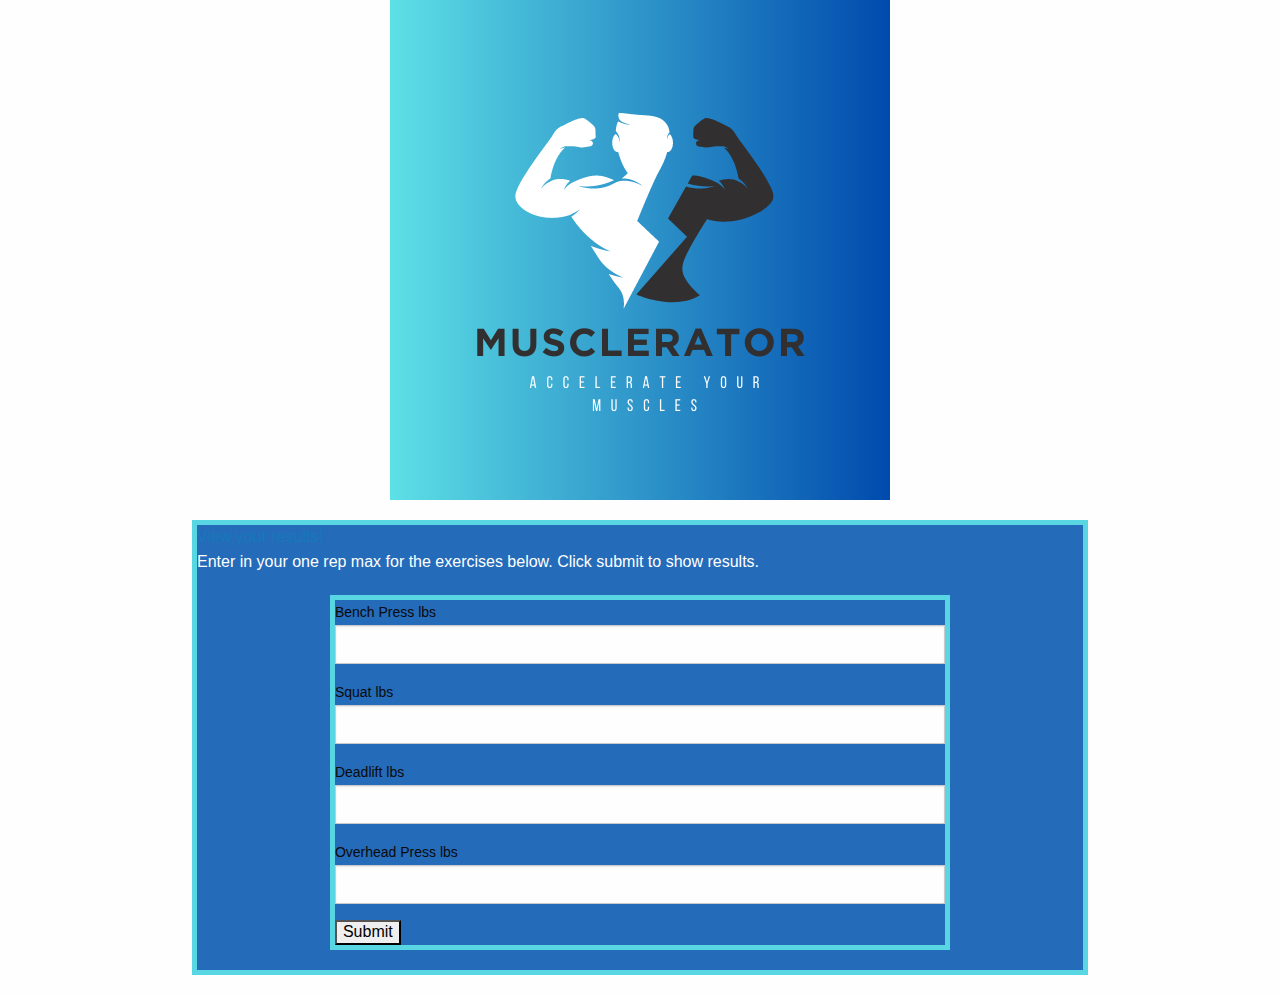
==== index.html @ 7528e67f "made updates" ====
<!DOCTYPE html>
<html lang="en">

<head>

    <meta charset="UTF-8">
    <meta name="viewport" content="width=device-width, initial-scale=1.0">
    <title>Musclerator: Accelerate Your Muscles</title>
    <link rel="stylesheet" href="assets/css/app.css">
    <link rel="stylesheet" href="assets/css/foundation.css">
    <link rel="stylesheet" href="assets/css/foundation.min.css">
    <link rel="stylesheet" href="assets/images/">
</head>

<body>
  <header>
    <img src="./assets/images/MUSCLERATOR LOGO.png" alt="musclerator logo">
  </header>

  

   <main id="main">
    <div><a href="results.html" id="workoutResults">View your results!</a></div>
   <p>Enter in your one rep max for the exercises below. Click submit to show results.</p>
     <main>
    <form action="results.html" method="post">
     <label for="benchPress">Bench Press lbs</label>
     <input type="number" name="benchPress" id="benchPress" min="0" max="1000" required>
     <label for="squat">Squat lbs</label>
     <input type="number" name="squat" id="squat" min="0" max="1000" required>
     <label for="deadlift">Deadlift lbs</label>
     <input type="number" name="deadlift" id="deadlift" min="0" max="1000" required>
     <label for="overheadPress">Overhead Press lbs</label>
     <input type="number" name="overheadPress" id="overheadPress" min="0" max="1000" required>
     <input type="submit" value="Submit">

   </main>
   
   <script src="./assets/script.js"></script> 
</body>

</html>
---- assets/css/app.css ----
header {
    display: flex;
    justify-content: center;
    /* align horizontal */
}
body {
    color: #fff
}
main {
    width: 70%;
    margin: 20px auto;
    border: 5px solid #58d6e1;
    background-color: #246bb9;
    padding: 50px auto;
    justify-content: center;
    color: #fff
}
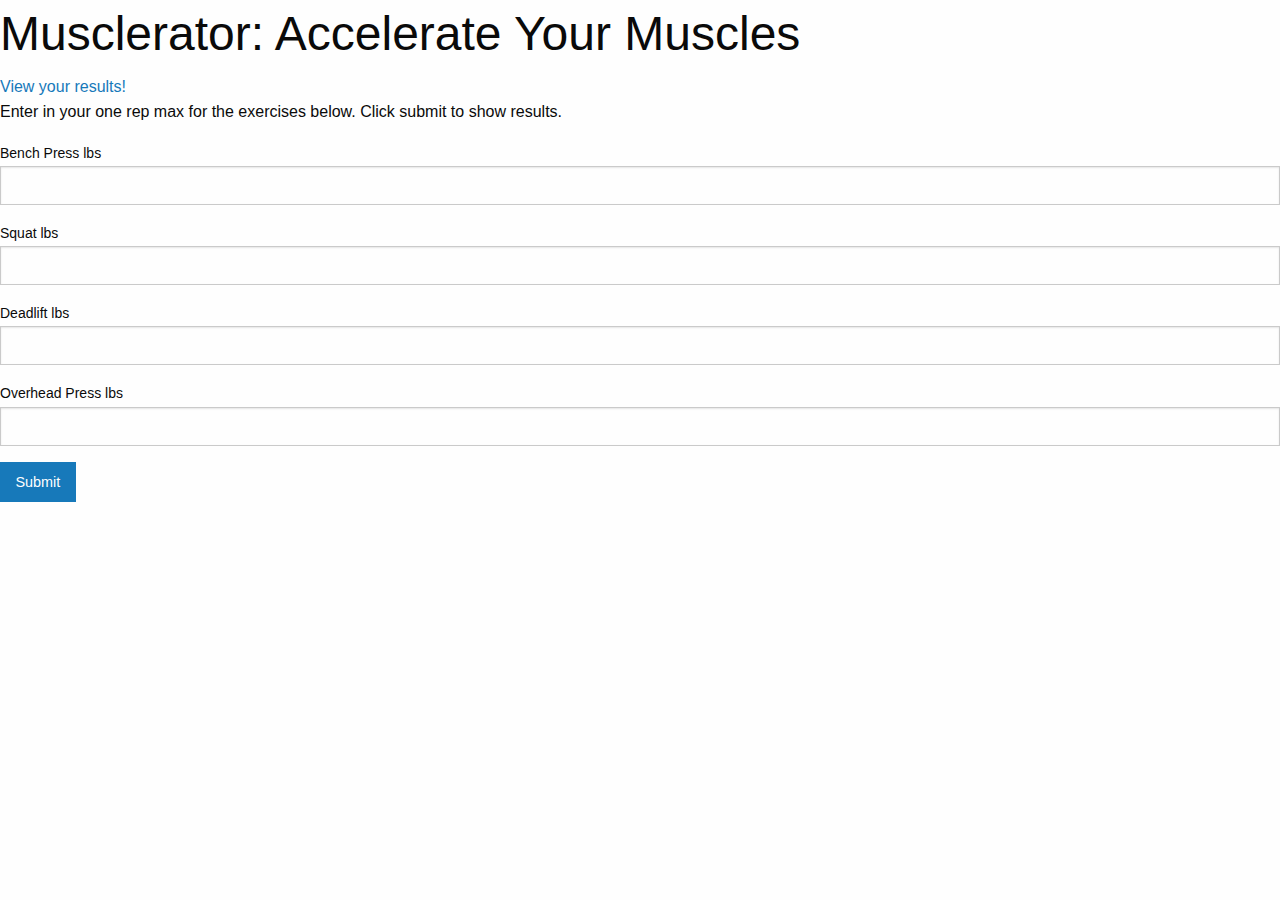
==== commit a33c6b87: "added in apis and started on javascript" ====
--- a/index.html
+++ b/index.html
@@ -6,37 +6,32 @@
     <meta charset="UTF-8">
     <meta name="viewport" content="width=device-width, initial-scale=1.0">
     <title>Musclerator: Accelerate Your Muscles</title>
-    <link rel="stylesheet" href="assets/css/app.css">
-    <link rel="stylesheet" href="assets/css/foundation.css">
-    <link rel="stylesheet" href="assets/css/foundation.min.css">
-    <link rel="stylesheet" href="assets/images/">
+    <link rel="stylesheet" href="./assets/foundation.css">
+    <link rel="stylesheet" href="./assets/app.css">
+    <link rel="stylesheet" href="./assets/style.css">
 </head>
 
 <body>
   <header>
-    <img src="./assets/images/MUSCLERATOR LOGO.png" alt="musclerator logo">
+    <h1>Musclerator: Accelerate Your Muscles</h1>
   </header>
-
-  
-
    <main id="main">
     <div><a href="results.html" id="workoutResults">View your results!</a></div>
    <p>Enter in your one rep max for the exercises below. Click submit to show results.</p>
      <main>
     <form action="results.html" method="post">
-     <label for="benchPress">Bench Press lbs</label>
-     <input type="number" name="benchPress" id="benchPress" min="0" max="1000" required>
-     <label for="squat">Squat lbs</label>
-     <input type="number" name="squat" id="squat" min="0" max="1000" required>
-     <label for="deadlift">Deadlift lbs</label>
-     <input type="number" name="deadlift" id="deadlift" min="0" max="1000" required>
-     <label for="overheadPress">Overhead Press lbs</label>
-     <input type="number" name="overheadPress" id="overheadPress" min="0" max="1000" required>
-     <input type="submit" value="Submit">
+      <label for="benchPress">Bench Press lbs</label>
+      <input type="number" name="benchPress" id="benchPress" min="0" max="1000" required>
+      <label for="squat">Squat lbs</label>
+      <input type="number" name="squat" id="squat" min="0" max="1000" required>
+      <label for="deadlift">Deadlift lbs</label>
+      <input type="number" name="deadlift" id="deadlift" min="0" max="1000" required>
+      <label for="overheadPress">Overhead Press lbs</label>
+      <input type="number" name="overheadPress" id="overheadPress" min="0" max="1000" required>
+      <a href="results.html" class="button">Submit</a>
+  </main>
+  <script src="./assets/script.js"></script>
 
-   </main>
-   
-   <script src="./assets/script.js"></script> 
 </body>
 
 </html>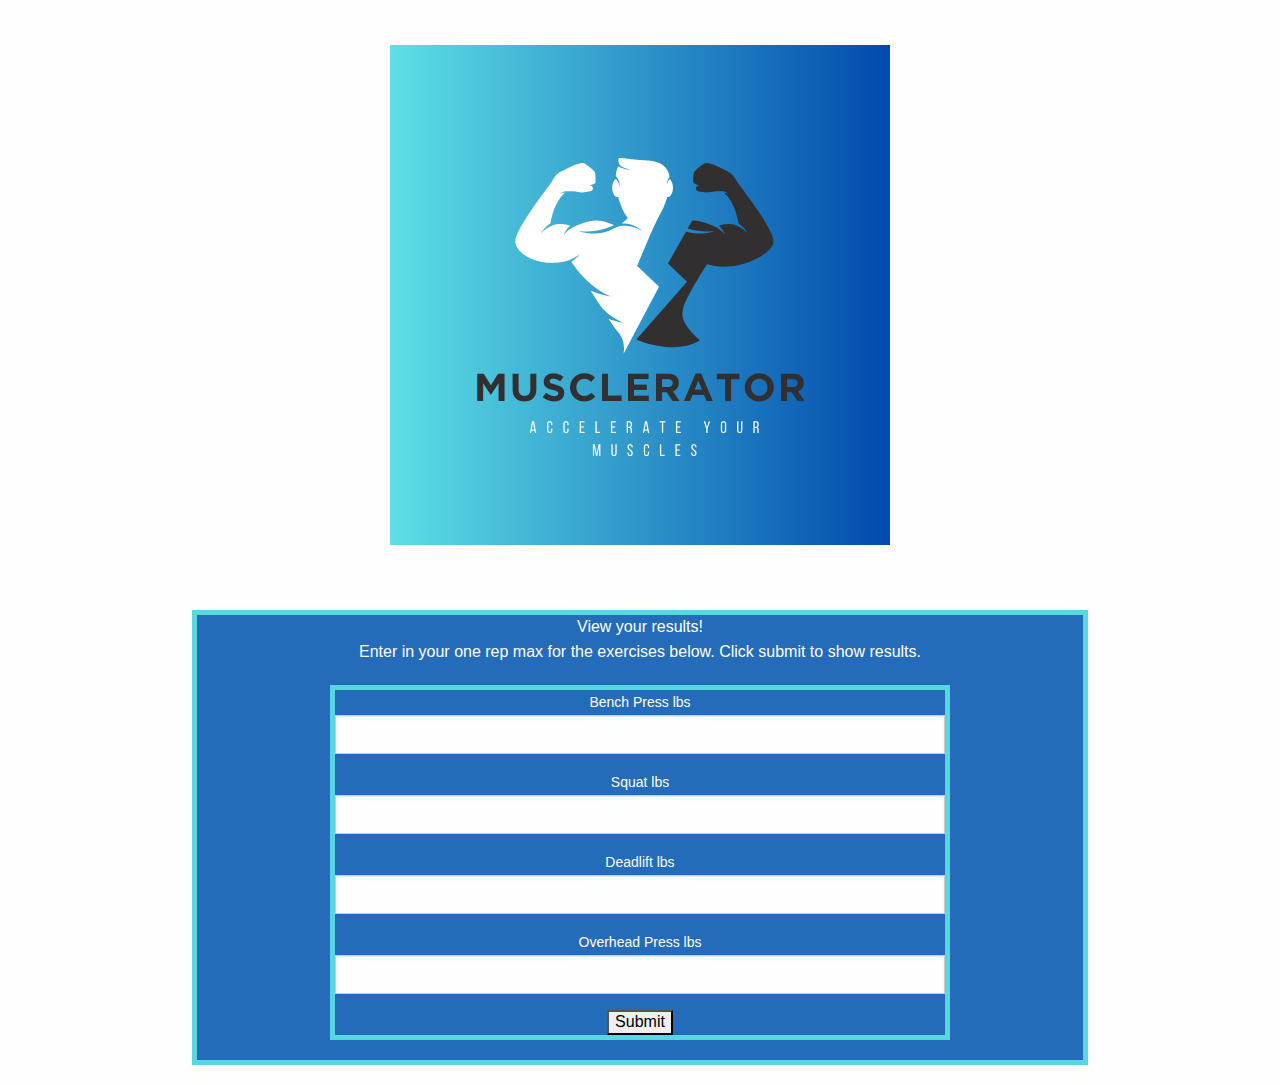
==== commit 399f9626: "updates" ====
--- a/index.html
+++ b/index.html
@@ -6,32 +6,37 @@
     <meta charset="UTF-8">
     <meta name="viewport" content="width=device-width, initial-scale=1.0">
     <title>Musclerator: Accelerate Your Muscles</title>
-    <link rel="stylesheet" href="./assets/foundation.css">
-    <link rel="stylesheet" href="./assets/app.css">
-    <link rel="stylesheet" href="./assets/style.css">
+    <link rel="stylesheet" href="assets/css/app.css">
+    <link rel="stylesheet" href="assets/css/foundation.css">
+    <link rel="stylesheet" href="assets/css/foundation.min.css">
+    <link rel="stylesheet" href="assets/images/">
 </head>
 
 <body>
   <header>
-    <h1>Musclerator: Accelerate Your Muscles</h1>
+    <img src="./assets/images/MUSCLERATOR LOGO.png" alt="musclerator logo">
   </header>
+
+  
+
    <main id="main">
-    <div><a href="results.html" id="workoutResults">View your results!</a></div>
+    <div><a href="results.html" id="workoutResults" style="color: #fff">View your results!</a></div>
    <p>Enter in your one rep max for the exercises below. Click submit to show results.</p>
      <main>
     <form action="results.html" method="post">
-      <label for="benchPress">Bench Press lbs</label>
-      <input type="number" name="benchPress" id="benchPress" min="0" max="1000" required>
-      <label for="squat">Squat lbs</label>
-      <input type="number" name="squat" id="squat" min="0" max="1000" required>
-      <label for="deadlift">Deadlift lbs</label>
-      <input type="number" name="deadlift" id="deadlift" min="0" max="1000" required>
-      <label for="overheadPress">Overhead Press lbs</label>
-      <input type="number" name="overheadPress" id="overheadPress" min="0" max="1000" required>
-      <a href="results.html" class="button">Submit</a>
-  </main>
-  <script src="./assets/script.js"></script>
+     <label for="benchPress" style="color: #fff">Bench Press lbs</label>
+     <input type="number" name="benchPress" id="benchPress" min="0" max="1000" required>
+     <label for="squat" style="color: #fff">Squat lbs</label>
+     <input type="number" name="squat" id="squat" min="0" max="1000" required>
+     <label for="deadlift" style="color: #fff;">Deadlift lbs</label>
+     <input type="number" name="deadlift" id="deadlift" min="0" max="1000" required>
+     <label for="overheadPress" style="color: #fff">Overhead Press lbs</label>
+     <input type="number" name="overheadPress" id="overheadPress" min="0" max="1000" required>
+     <input type="submit" value="Submit">
 
+   </main>
+   
+   <script src="./assets/script.js"></script> 
 </body>
 
 </html>--- a/assets/css/app.css
+++ b/assets/css/app.css
@@ -0,0 +1,30 @@
+header {
+    padding-top: 5dvh;
+    padding-bottom: 5dvh;
+    display: flex;
+    justify-content: center;
+    /* align horizontal */
+}
+body {
+
+    justify-content: center;
+    color: #fff
+}
+main {
+    text-align: center;
+    width: 70%;
+    margin: 20px auto;
+    border: 5px solid #58d6e1;
+    background-color: #246bb9;
+    padding: 50px auto;
+    justify-content: center;
+    color: #fff
+}
+
+p {
+    display: flex;
+    justify-content: center;
+}
+form {
+    color: #fff
+}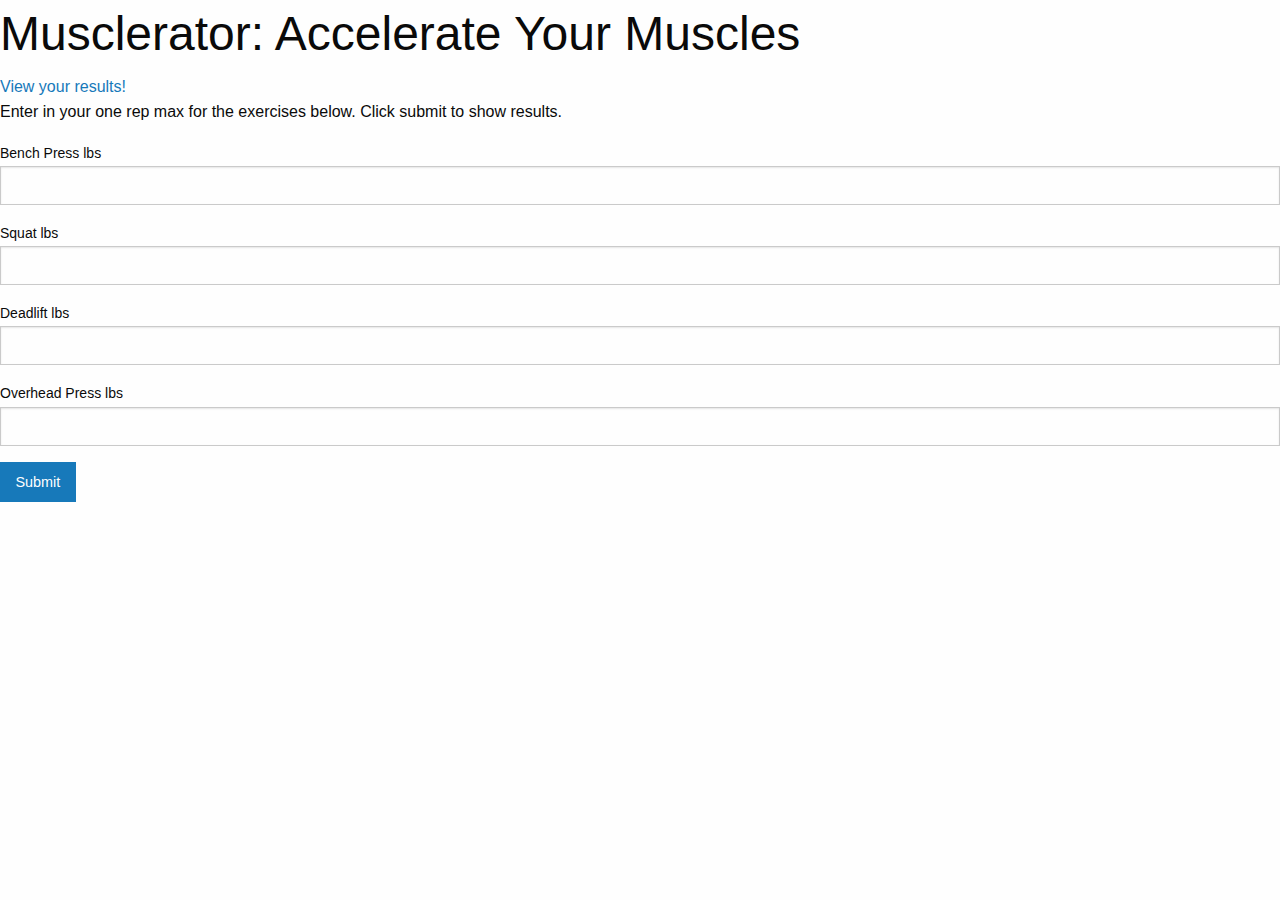
==== commit 1f4bf9a5: "worked on javascript" ====
--- a/index.html
+++ b/index.html
@@ -6,37 +6,32 @@
     <meta charset="UTF-8">
     <meta name="viewport" content="width=device-width, initial-scale=1.0">
     <title>Musclerator: Accelerate Your Muscles</title>
-    <link rel="stylesheet" href="assets/css/app.css">
-    <link rel="stylesheet" href="assets/css/foundation.css">
-    <link rel="stylesheet" href="assets/css/foundation.min.css">
-    <link rel="stylesheet" href="assets/images/">
+    <link rel="stylesheet" href="./assets/foundation.css">
+    <link rel="stylesheet" href="./assets/app.css">
+    <link rel="stylesheet" href="./assets/style.css">
 </head>
 
 <body>
   <header>
-    <img src="./assets/images/MUSCLERATOR LOGO.png" alt="musclerator logo">
+    <h1>Musclerator: Accelerate Your Muscles</h1>
   </header>
-
-  
-
    <main id="main">
-    <div><a href="results.html" id="workoutResults" style="color: #fff">View your results!</a></div>
+    <div><a href="results.html" id="workoutResults">View your results!</a></div>
    <p>Enter in your one rep max for the exercises below. Click submit to show results.</p>
      <main>
     <form action="results.html" method="post">
-     <label for="benchPress" style="color: #fff">Bench Press lbs</label>
-     <input type="number" name="benchPress" id="benchPress" min="0" max="1000" required>
-     <label for="squat" style="color: #fff">Squat lbs</label>
-     <input type="number" name="squat" id="squat" min="0" max="1000" required>
-     <label for="deadlift" style="color: #fff;">Deadlift lbs</label>
-     <input type="number" name="deadlift" id="deadlift" min="0" max="1000" required>
-     <label for="overheadPress" style="color: #fff">Overhead Press lbs</label>
-     <input type="number" name="overheadPress" id="overheadPress" min="0" max="1000" required>
-     <input type="submit" value="Submit">
+      <label for="benchPress">Bench Press lbs</label>
+      <input type="number" name="benchPress" id="benchPress" min="0" max="1000" required>
+      <label for="squat">Squat lbs</label>
+      <input type="number" name="squat" id="squat" min="0" max="1000" required>
+      <label for="deadlift">Deadlift lbs</label>
+      <input type="number" name="deadlift" id="deadlift" min="0" max="1000" required>
+      <label for="overheadPress">Overhead Press lbs</label>
+      <input type="number" name="overheadPress" id="overheadPress" min="0" max="1000" required>
+      <a href="results.html" class="button" id ="submitButton">Submit</a>
+  </main>
+  <script src="./assets/script.js"></script>
 
-   </main>
-   
-   <script src="./assets/script.js"></script> 
 </body>
 
 </html>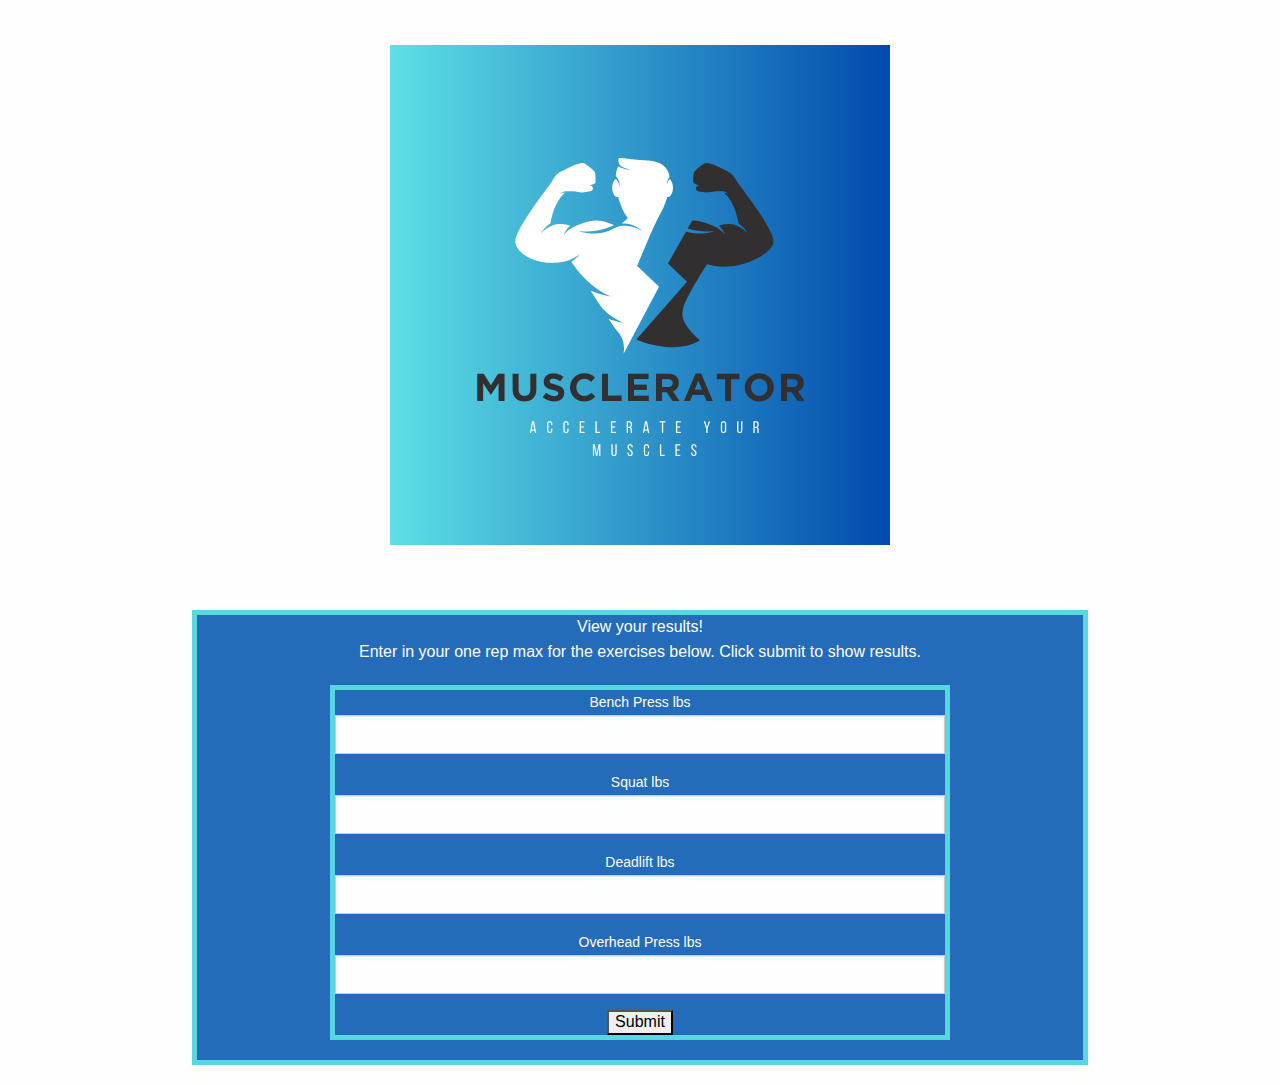
==== commit ed0c8164: "fixed merging errors" ====
--- a/index.html
+++ b/index.html
@@ -3,35 +3,37 @@
 
 <head>
 
-    <meta charset="UTF-8">
-    <meta name="viewport" content="width=device-width, initial-scale=1.0">
-    <title>Musclerator: Accelerate Your Muscles</title>
-    <link rel="stylesheet" href="./assets/foundation.css">
-    <link rel="stylesheet" href="./assets/app.css">
-    <link rel="stylesheet" href="./assets/style.css">
+  <meta charset="UTF-8">
+  <meta name="viewport" content="width=device-width, initial-scale=1.0">
+  <title>Musclerator: Accelerate Your Muscles</title>
+  <link rel="stylesheet" href="assets/css/app.css">
+  <link rel="stylesheet" href="assets/css/foundation.css">
+  <link rel="stylesheet" href="assets/css/foundation.min.css">
+  <link rel="stylesheet" href="assets/images/">
 </head>
 
 <body>
   <header>
-    <h1>Musclerator: Accelerate Your Muscles</h1>
+    <img src="./assets/images/MUSCLERATOR LOGO.png" alt="musclerator logo">
   </header>
-   <main id="main">
-    <div><a href="results.html" id="workoutResults">View your results!</a></div>
-   <p>Enter in your one rep max for the exercises below. Click submit to show results.</p>
-     <main>
-    <form action="results.html" method="post">
-      <label for="benchPress">Bench Press lbs</label>
-      <input type="number" name="benchPress" id="benchPress" min="0" max="1000" required>
-      <label for="squat">Squat lbs</label>
-      <input type="number" name="squat" id="squat" min="0" max="1000" required>
-      <label for="deadlift">Deadlift lbs</label>
-      <input type="number" name="deadlift" id="deadlift" min="0" max="1000" required>
-      <label for="overheadPress">Overhead Press lbs</label>
-      <input type="number" name="overheadPress" id="overheadPress" min="0" max="1000" required>
-      <a href="results.html" class="button" id ="submitButton">Submit</a>
-  </main>
-  <script src="./assets/script.js"></script>
+  <main id="main">
+    <div><a href="results.html" id="workoutResults" style="color: #fff">View your results!</a></div>
+    <p>Enter in your one rep max for the exercises below. Click submit to show results.</p>
+    <main>
+      <form action="results.html" method="post">
+        <label for="benchPress" style="color: #fff">Bench Press lbs</label>
+        <input type="number" name="benchPress" id="benchPress" min="0" max="1000" required>
+        <label for="squat" style="color: #fff">Squat lbs</label>
+        <input type="number" name="squat" id="squat" min="0" max="1000" required>
+        <label for="deadlift" style="color: #fff;">Deadlift lbs</label>
+        <input type="number" name="deadlift" id="deadlift" min="0" max="1000" required>
+        <label for="overheadPress" style="color: #fff">Overhead Press lbs</label>
+        <input type="number" name="overheadPress" id="overheadPress" min="0" max="1000" required>
+        <input type="submit" value="Submit">
+      </form>
+    </main>
 
+    <script src="./assets/script.js"></script>
 </body>
 
 </html>--- a/assets/css/app.css
+++ b/assets/css/app.css
@@ -0,0 +1,30 @@
+header {
+    padding-top: 5dvh;
+    padding-bottom: 5dvh;
+    display: flex;
+    justify-content: center;
+    /* align horizontal */
+}
+body {
+
+    justify-content: center;
+    color: #fff
+}
+main {
+    text-align: center;
+    width: 70%;
+    margin: 20px auto;
+    border: 5px solid #58d6e1;
+    background-color: #246bb9;
+    padding: 50px auto;
+    justify-content: center;
+    color: #fff
+}
+
+p {
+    display: flex;
+    justify-content: center;
+}
+form {
+    color: #fff
+}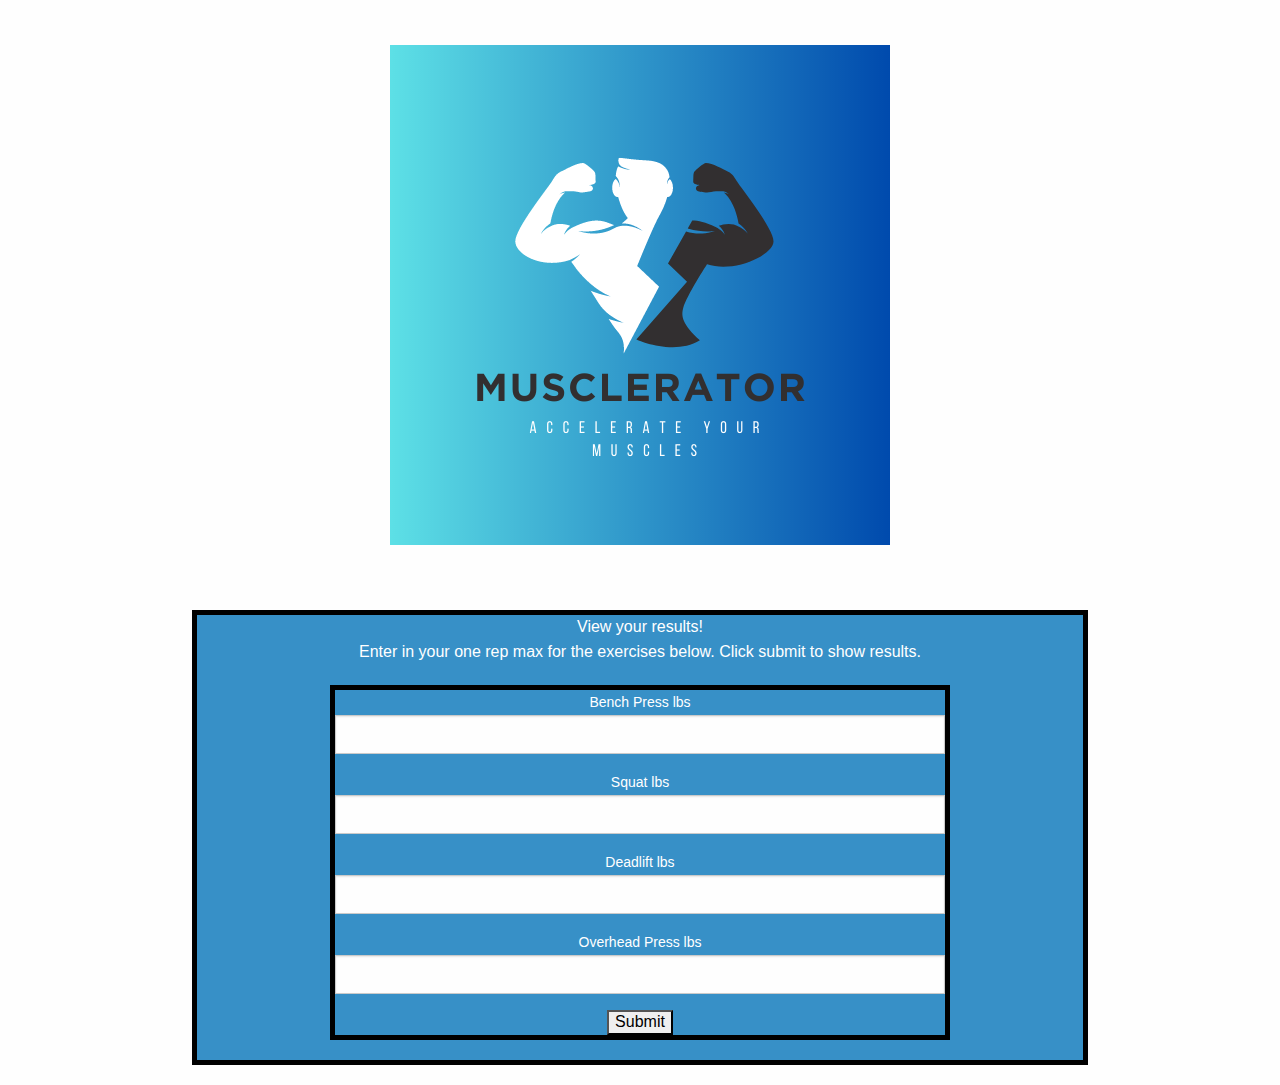
==== commit de15a1da: "completed readMe and fixed the two apis" ====
--- a/index.html
+++ b/index.html
@@ -20,7 +20,7 @@
     <div><a href="results.html" id="workoutResults" style="color: #fff">View your results!</a></div>
     <p>Enter in your one rep max for the exercises below. Click submit to show results.</p>
     <main>
-      <form action="results.html" method="post">
+      <form action="results.html">
         <label for="benchPress" style="color: #fff">Bench Press lbs</label>
         <input type="number" name="benchPress" id="benchPress" min="0" max="1000" required>
         <label for="squat" style="color: #fff">Squat lbs</label>
@@ -29,11 +29,11 @@
         <input type="number" name="deadlift" id="deadlift" min="0" max="1000" required>
         <label for="overheadPress" style="color: #fff">Overhead Press lbs</label>
         <input type="number" name="overheadPress" id="overheadPress" min="0" max="1000" required>
-        <input type="submit" value="Submit">
+        <input type="submit" value="Submit" id="submitButton">
       </form>
     </main>
 
-    <script src="./assets/script.js"></script>
+    <script src="./assets/js/script.js"></script>
 </body>
 
 </html>--- a/assets/css/app.css
+++ b/assets/css/app.css
@@ -3,19 +3,20 @@
     padding-bottom: 5dvh;
     display: flex;
     justify-content: center;
-    /* align horizontal */
 }
+
 body {
 
     justify-content: center;
     color: #fff
 }
+
 main {
     text-align: center;
     width: 70%;
     margin: 20px auto;
-    border: 5px solid #58d6e1;
-    background-color: #246bb9;
+    border: 5px solid black;
+    background-color: #3790c7;
     padding: 50px auto;
     justify-content: center;
     color: #fff
@@ -25,6 +26,51 @@
     display: flex;
     justify-content: center;
 }
+
+h1 {
+    display: flex;
+    justify-content: center;
+    color: white;
+    background-color: #3790c7;
+    border: 5px black;
+    padding: 25px auto;
+    margin: 15px auto;
+}
+
 form {
-    color: #fff
+    color: #fff;
+}
+
+a:hover {
+    background-color: black;
+}
+
+input {
+    text-align: center
+}
+
+
+thead {
+    text-align: center;
+}
+
+h3 {
+    text-align: center;
+    margin: 5dvh;
+}
+
+#exerciseExamples {
+    background-color: #3790c7;
+}
+
+.center {
+    display: block;
+    margin-left: auto;
+    margin-right: auto;
+    width: 50%;
+}
+
+#dynamicVideo {
+    display: flex;
+    justify-content: center;
 }